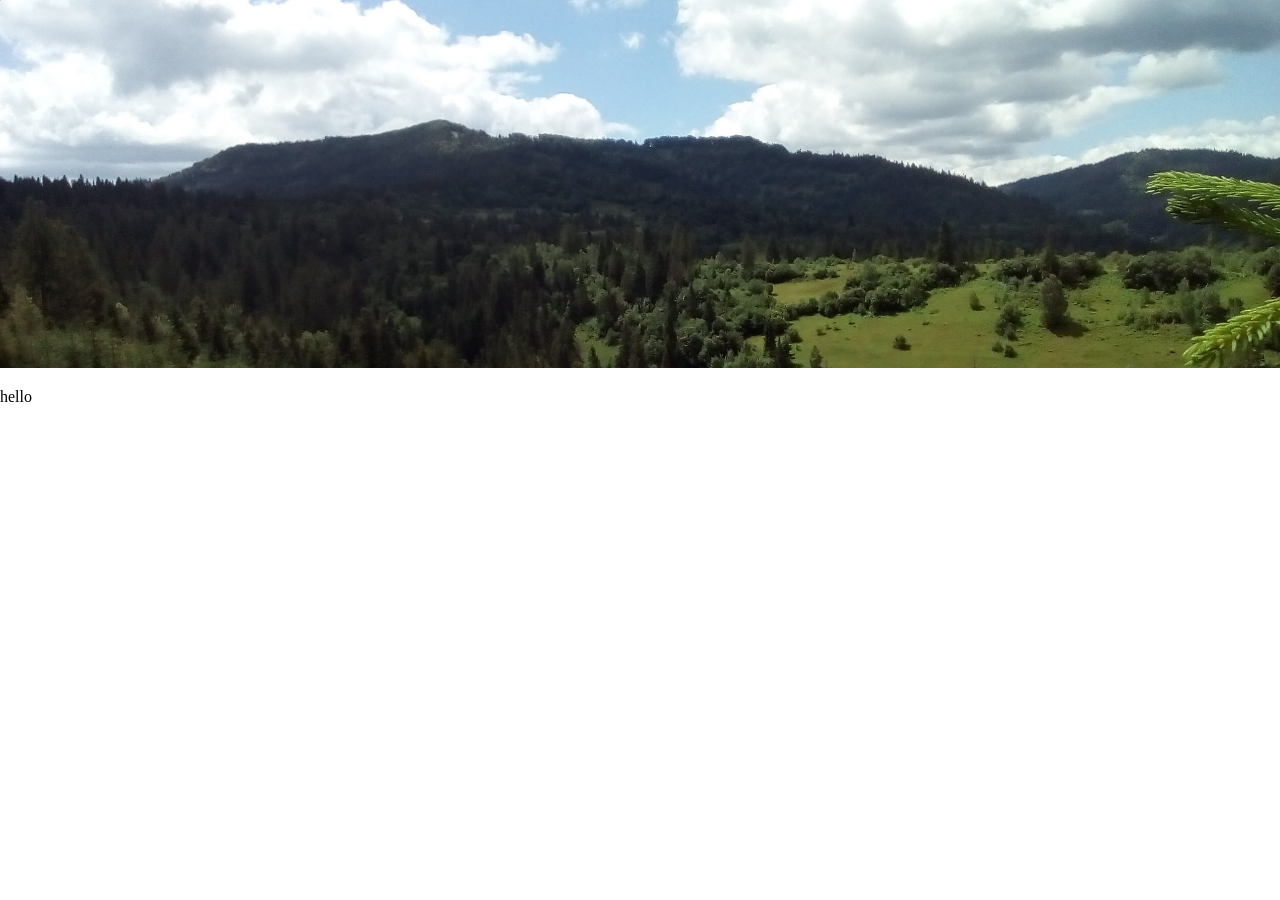
==== Project1/index.html @ 568cbaf2 "first commit" ====
<!DOCTYPE html>
<html>
	<head>
		<meta charset="UTF-8">
		<title>Web</title>
		<link rel="stylesheet" href="css/mainPage.css">
	</head>
	<body>
		<div class="img_news_one">
			<img id="fotka_one" src="images/IMG_20160707_122057.jpg" >
		</div>
		<div>
			<p>hello</p>
		</div>
	</body>
</html
---- Project1/css/mainPage.css ----
body {
	margin: 0;
	padding: 0;
	/*background-image: url(images/IMG_20160707_122057.jpg);*/
}

#fotka_one{
	width: 100%;
	height: 100%;
	background: 
    /* используется только один цвет */ 
    linear-gradient(
      rgba(255, 0, 0, 0.45), 
      rgba(255, 0, 0, 0.45)
    ),
    /* под градиентом, изображение */
    url(image.jpg);
}

.img_news_one{
	width: 100%
}
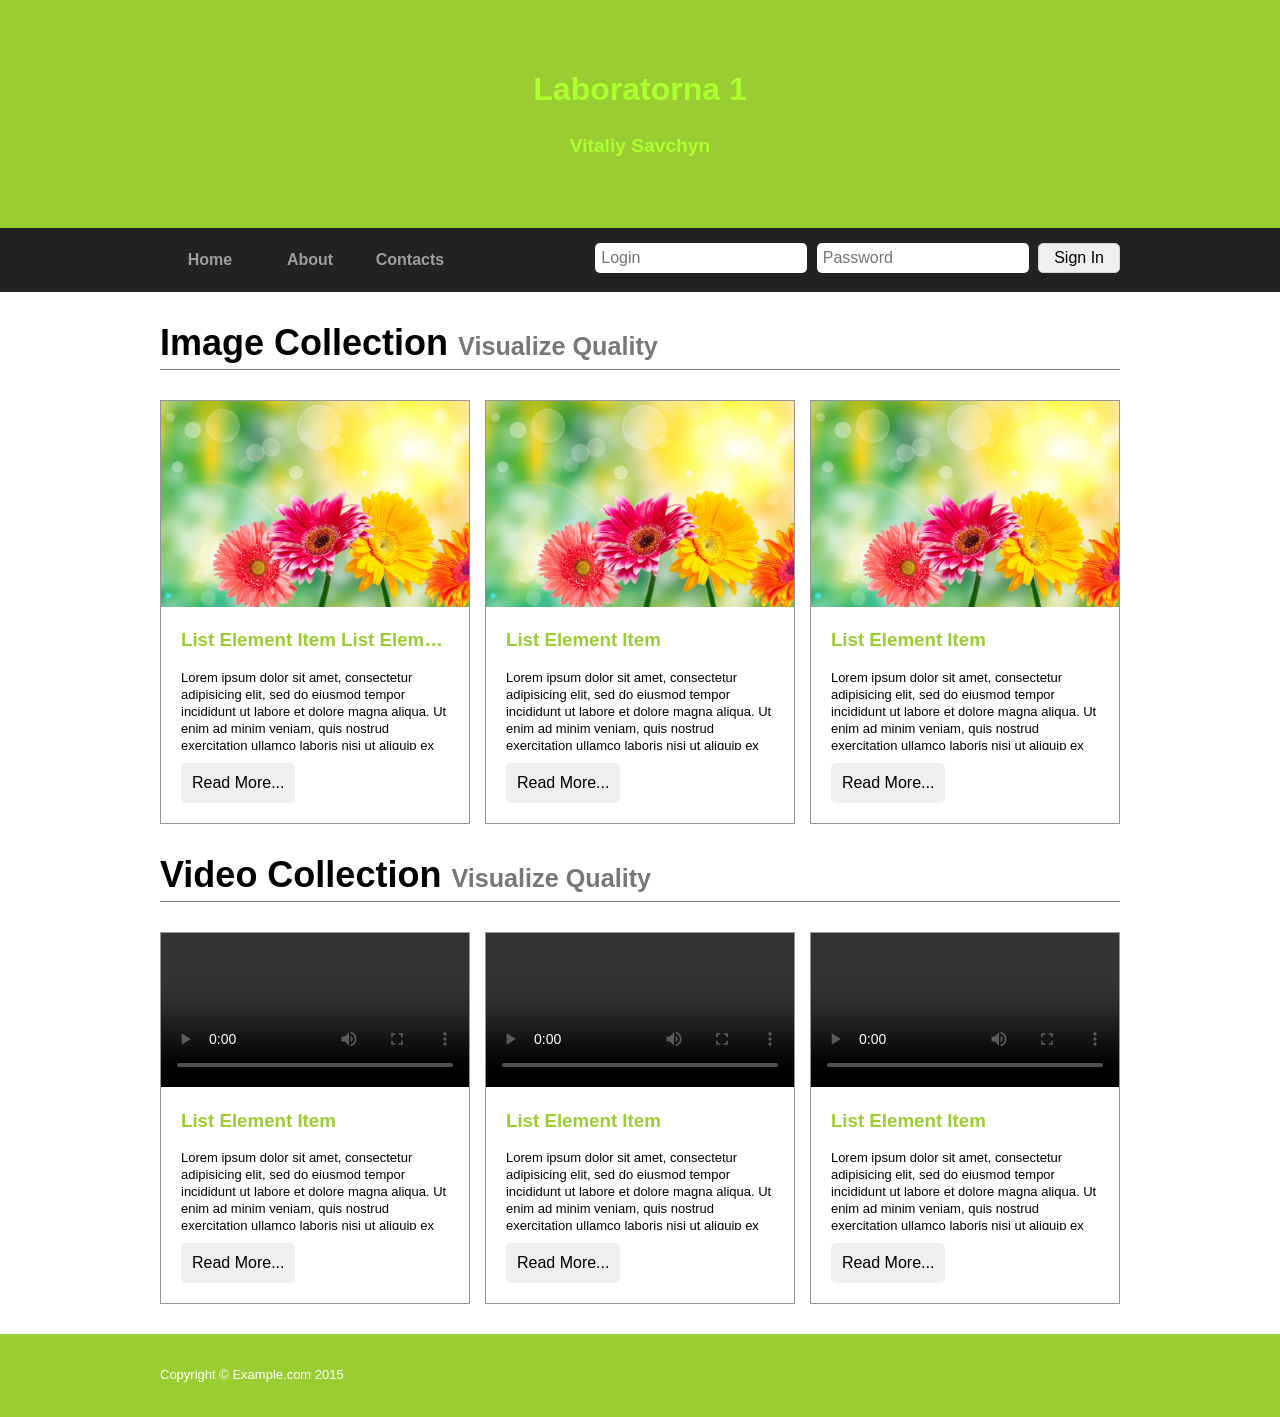
==== commit 1da3d1ff: "project1" ====
--- a/Project1/index.html
+++ b/Project1/index.html
@@ -1,16 +1,162 @@
 <!DOCTYPE html>
 <html>
 	<head>
+		<title>My Firts Page</title>
 		<meta charset="UTF-8">
-		<title>Web</title>
-		<link rel="stylesheet" href="css/mainPage.css">
+		<link rel="stylesheet" type="text/css" href="css/normalize.css">
+		<link rel="stylesheet" type="text/css" href="css/style.css">
 	</head>
 	<body>
-		<div class="img_news_one">
-			<img id="fotka_one" src="images/IMG_20160707_122057.jpg" >
+	<!-- HEADER -->
+	<header class="header">
+		<div class="container">
+			<h1>Laboratorna 1</h1>
+			<h2>
+				<small>Vitaliy Savchyn</small>
+			</h2>
 		</div>
-		<div>
-			<p>hello</p>
+	</header>
+	<!-- /HEADER -->
+	<!-- NAVIGATION -->
+	<nav class="page-navigation">
+		<div class="container">
+			<ul>
+				<li><a href="#">Home</a></li>
+				<li><a href="#">About</a></li>
+				<li><a href="#">Contacts</a></li>
+			</ul>
+
+			<!-- LOGIN FORM -->
+			<form action="#" class="login">
+				<input type="text" placeholder="Login" required>
+				<input type="password" placeholder="Password" required>
+				<input type="submit" value="Sign In">
+			</form>
+			<!-- /LOGIN FORM -->
 		</div>
+	</nav>
+	<!-- /NAVIGATION -->
+	<!-- MAIN SECTION -->
+	<main>
+		<div class="container">
+			<h2 class="collection-title">Image Collection <small>Visualize Quality</small></h2>
+			<div class="collections">
+				<div class="collection-item-outer">
+					<div class="collection-item">
+						<img src="images/profile.jpg" alt="List picture" width="" height="">
+						<div class="collection-text">
+							<h3>List Element Item List Element Item List Element Item</h3>
+							<p>Lorem ipsum dolor sit amet, consectetur adipisicing elit, sed do eiusmod
+							tempor incididunt ut labore et dolore magna aliqua. Ut enim ad minim veniam,
+							quis nostrud exercitation ullamco laboris nisi ut aliquip ex ea commodo
+							consequat. Duis aute irure dolor in reprehenderit in voluptate velit esse
+							cillum dolore eu fugiat nulla pariatur. Excepteur sint occaecat cupidatat non
+							proident, sunt in culpa qui officia deserunt mollit anim id est laborum.
+							</p>
+							<button>Read More...</button>
+						</div>
+					</div>
+				</div>
+				<div class="collection-item-outer">
+					<div class="collection-item">
+						<img src="images/profile.jpg" alt="List picture" width="" height="">
+						<div class="collection-text">
+							<h3>List Element Item</h3>
+							<p>Lorem ipsum dolor sit amet, consectetur adipisicing elit, sed do eiusmod
+							tempor incididunt ut labore et dolore magna aliqua. Ut enim ad minim veniam,
+							quis nostrud exercitation ullamco laboris nisi ut aliquip ex ea commodo
+							consequat. Duis aute irure dolor in reprehenderit in voluptate velit esse
+							cillum dolore eu fugiat nulla pariatur. Excepteur sint occaecat cupidatat non
+							proident, sunt in culpa qui officia deserunt mollit anim id est laborum.
+							</p>
+							<button>Read More...</button>
+						</div>
+					</div>
+				</div>
+				<div class="collection-item-outer">
+					<div class="collection-item">
+						<img src="images/profile.jpg" alt="List picture" width="" height="">
+						<div class="collection-text">
+							<h3>List Element Item</h3>
+							<p>Lorem ipsum dolor sit amet, consectetur adipisicing elit, sed do eiusmod
+							tempor incididunt ut labore et dolore magna aliqua. Ut enim ad minim veniam,
+							quis nostrud exercitation ullamco laboris nisi ut aliquip ex ea commodo
+							consequat. Duis aute irure dolor in reprehenderit in voluptate velit esse
+							cillum dolore eu fugiat nulla pariatur. Excepteur sint occaecat cupidatat non
+							proident, sunt in culpa qui officia deserunt mollit anim id est laborum.
+							</p>
+							<button>Read More...</button>
+						</div>
+					</div>
+				</div>
+			</div>
+
+			<h2 class="collection-title">Video Collection <small>Visualize Quality</small></h2>
+			<div class="collections">
+				<div class="collection-item-outer">
+					<div class="collection-item">
+						<video controls>
+							<source src="video/movie.mp4" type="video/mp4">
+						</video>
+						<div class="collection-text">
+							<h3>List Element Item</h3>
+							<p>Lorem ipsum dolor sit amet, consectetur adipisicing elit, sed do eiusmod
+							tempor incididunt ut labore et dolore magna aliqua. Ut enim ad minim veniam,
+							quis nostrud exercitation ullamco laboris nisi ut aliquip ex ea commodo
+							consequat. Duis aute irure dolor in reprehenderit in voluptate velit esse
+							cillum dolore eu fugiat nulla pariatur. Excepteur sint occaecat cupidatat non
+							proident, sunt in culpa qui officia deserunt mollit anim id est laborum.
+							</p>
+							<button>Read More...</button>
+						</div>
+					</div>
+				</div>
+				<div class="collection-item-outer">
+					<div class="collection-item">
+						<video controls>
+							<source src="video/movie.mp4" type="video/mp4">
+						</video>
+						<div class="collection-text">
+							<h3>List Element Item</h3>
+							<p>Lorem ipsum dolor sit amet, consectetur adipisicing elit, sed do eiusmod
+							tempor incididunt ut labore et dolore magna aliqua. Ut enim ad minim veniam,
+							quis nostrud exercitation ullamco laboris nisi ut aliquip ex ea commodo
+							consequat. Duis aute irure dolor in reprehenderit in voluptate velit esse
+							cillum dolore eu fugiat nulla pariatur. Excepteur sint occaecat cupidatat non
+							proident, sunt in culpa qui officia deserunt mollit anim id est laborum.
+							</p>
+							<button>Read More...</button>
+						</div>
+					</div>
+				</div>
+				<div class="collection-item-outer">
+					<div class="collection-item">
+						<video controls>
+							<source src="video/movie.mp4" type="video/mp4">
+						</video>
+						<div class="collection-text">
+							<h3>List Element Item</h3>
+							<p>Lorem ipsum dolor sit amet, consectetur adipisicing elit, sed do eiusmod
+							tempor incididunt ut labore et dolore magna aliqua. Ut enim ad minim veniam,
+							quis nostrud exercitation ullamco laboris nisi ut aliquip ex ea commodo
+							consequat. Duis aute irure dolor in reprehenderit in voluptate velit esse
+							cillum dolore eu fugiat nulla pariatur. Excepteur sint occaecat cupidatat non
+							proident, sunt in culpa qui officia deserunt mollit anim id est laborum.
+							</p>
+							<button>Read More...</button>
+						</div>
+					</div>
+				</div>
+			</div>
+		</div>
+	</main>
+	<!-- /MAIN SECTION -->
+	<!-- FOOTER -->
+	<footer class="footer">
+		<div class="container">
+			<p>Copyright © Example.com 2015</p>
+		</div>
+	</footer>
+	<!-- /FOOTER -->
 	</body>
-</html+</html>
--- a/Project1/css/style.css
+++ b/Project1/css/style.css
@@ -0,0 +1,144 @@
+/* GENERAL STYLES */
+body {
+	font-family: Arial, San-Serif;
+	font-size: 100%;
+}
+ul {
+	margin: 0;
+	padding: 0;
+}
+ul li {
+	list-style-type: none;
+}
+a {
+	text-decoration: none;
+}
+p {
+	font-size: 13px;
+	line-height: 1.3em;
+}
+.container {
+	margin: 0 auto;
+	width: 960px;
+}
+
+/* HEADER */
+.header {
+	padding: 50px 0;
+	background-color: yellowgreen;
+}
+.header h1,
+.header h2 {
+	color: greenyellow;
+	text-align: center;
+}
+
+/* NAVIGATION */
+.page-navigation {
+	background-color: #222;
+	border-color: #101010;
+	min-height: 64px;
+}
+.page-navigation li {
+	float: left;
+	width: 100px;
+}
+.page-navigation a {
+	display: block;
+	color: #9d9d9d;
+	line-height: 4em;
+	font-weight: bold;
+	text-align: center;
+}
+.page-navigation li a:hover {
+	color: yellowgreen;
+	background-color: black;
+}
+
+/* LOGIN FORM */
+.login {
+	padding: 15px 0;
+	float: right;
+}
+.login input[type="text"],
+.login input[type="password"] {
+	padding: 5px;
+	margin-right: 5px;
+	border: 1px solid transparent;
+	border-radius: 5px;
+	outline: none;
+}
+.login input[type="submit"] {
+	padding: 5px 15px;
+	border: 1px solid lightgrey;
+	border-radius: 5px;
+}
+.login input[type="submit"]:hover,
+button:hover {
+	background-color: darkgrey;
+	color: white;
+}
+
+/* MAIN PART */
+.collections {
+	overflow: auto;
+}
+.collection-title {
+	padding-bottom: 5px;
+	border-bottom: 1px solid #777;
+	font-size: 36px;
+}
+.collection-title small {
+	color: #777;
+	font-size: 70%;
+}
+.collection-item-outer {
+	display: inline-block;
+	float: left;
+	padding-left: 5px;
+	padding-right: 5px;
+	width: 33.33%;
+	box-sizing: border-box;
+}
+.collections > div:first-child {
+	padding-left: 0;
+	padding-right: 10px;
+}
+.collections > div:last-child {
+	padding-right: 0;
+	padding-left: 10px;
+}
+.collection-item {
+	border: 1px solid #959595;
+}
+.collection-item img,
+.collection-item video {
+	width: 100%;
+}
+.collection-text {
+	padding: 0 20px 20px 20px;
+}
+.collection-text h3 {
+	color: yellowgreen;
+	overflow: hidden;
+	white-space: nowrap;
+	text-overflow: ellipsis;
+}
+.collection-text p {
+	height: 80px;
+	overflow: hidden;
+}
+.collection-text button {
+	padding: 10px;
+	border: 1px solid transparent;
+	border-radius: 5px;
+	outline: none;
+}
+
+/* FOOTER */
+.footer {
+	background-color: yellowgreen;
+	color: white;
+	padding: 20px 0;
+	margin-top: 30px;
+}
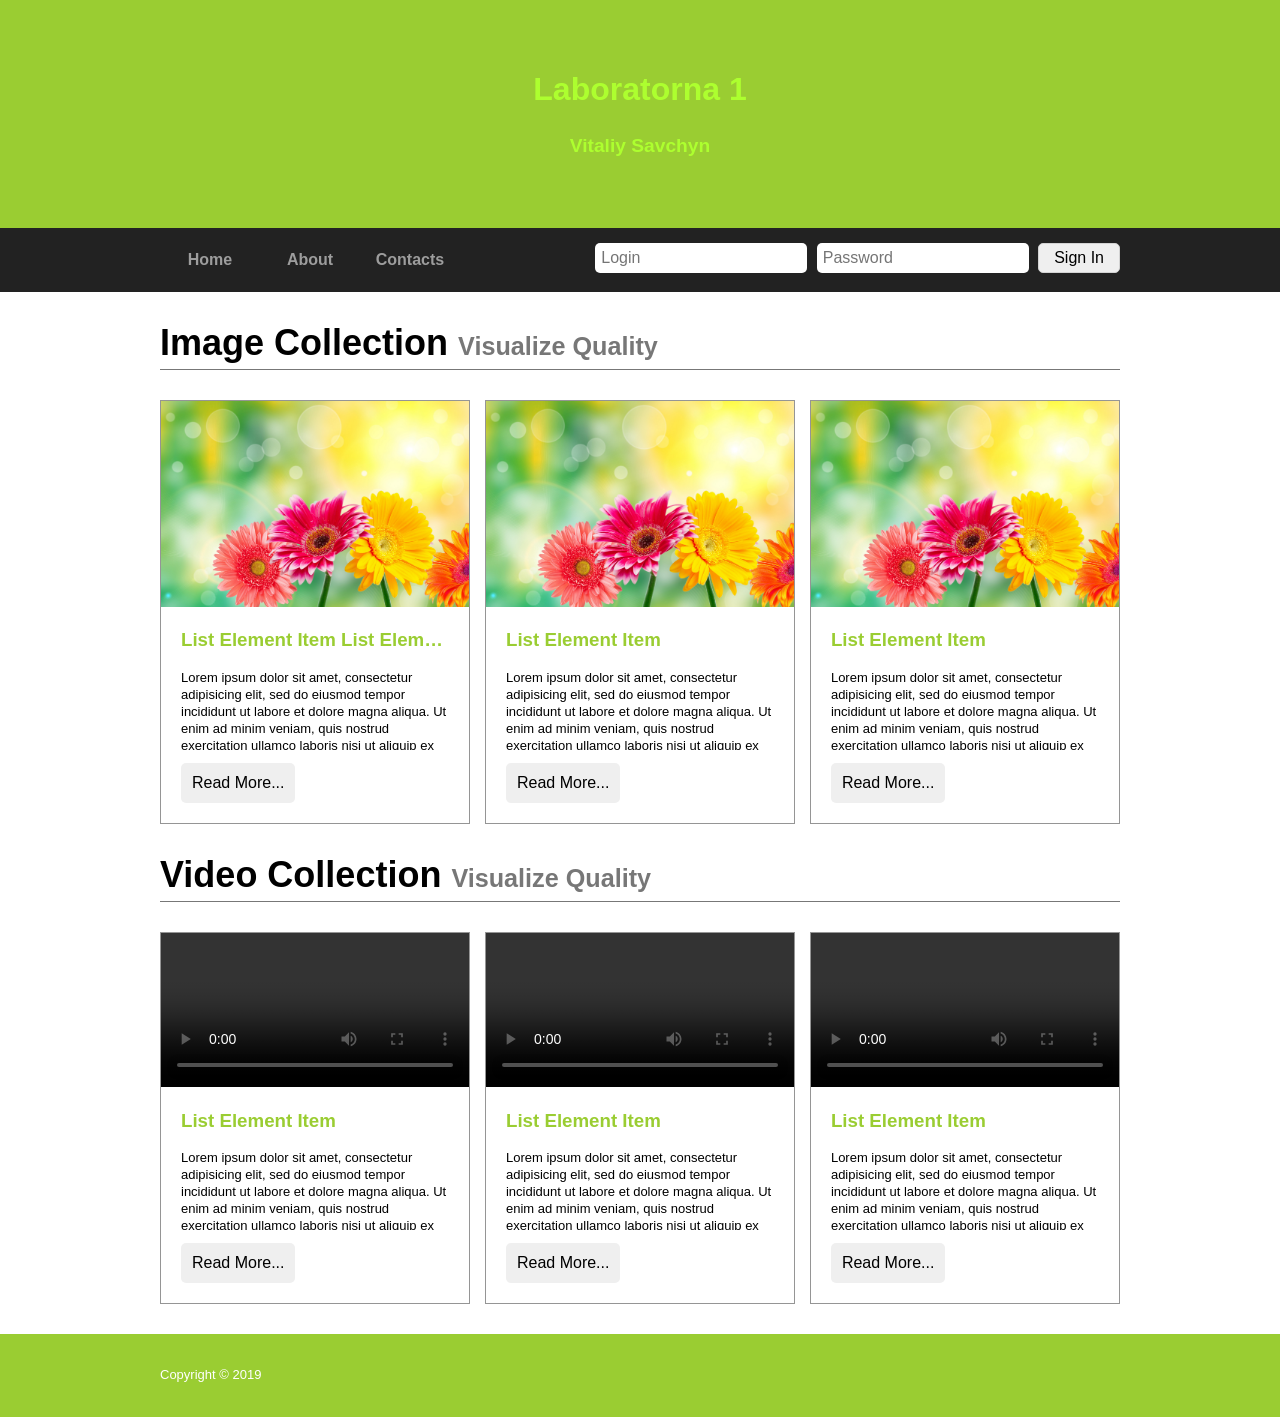
==== commit de66ba68: "commit2 project1" ====
--- a/Project1/index.html
+++ b/Project1/index.html
@@ -154,7 +154,7 @@
 	<!-- FOOTER -->
 	<footer class="footer">
 		<div class="container">
-			<p>Copyright © Example.com 2015</p>
+			<p>Copyright © 2019</p>
 		</div>
 	</footer>
 	<!-- /FOOTER -->
